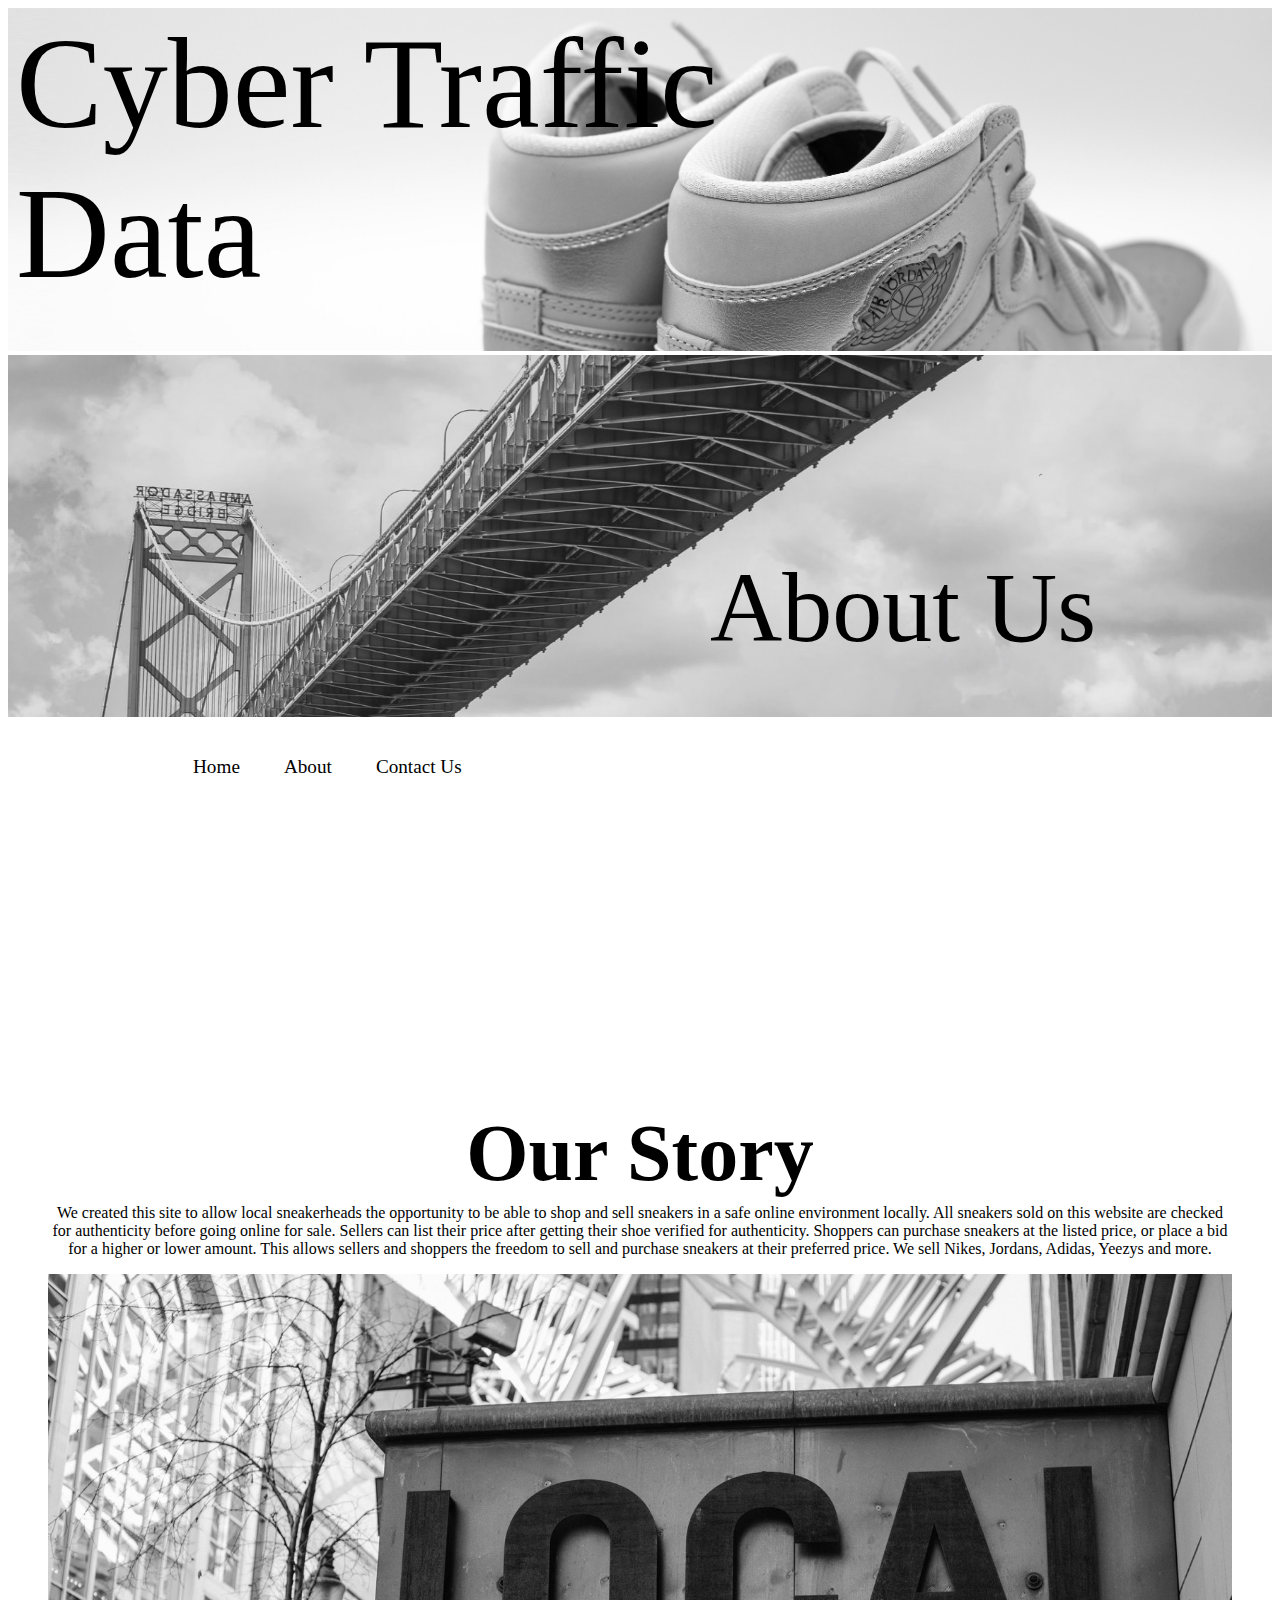
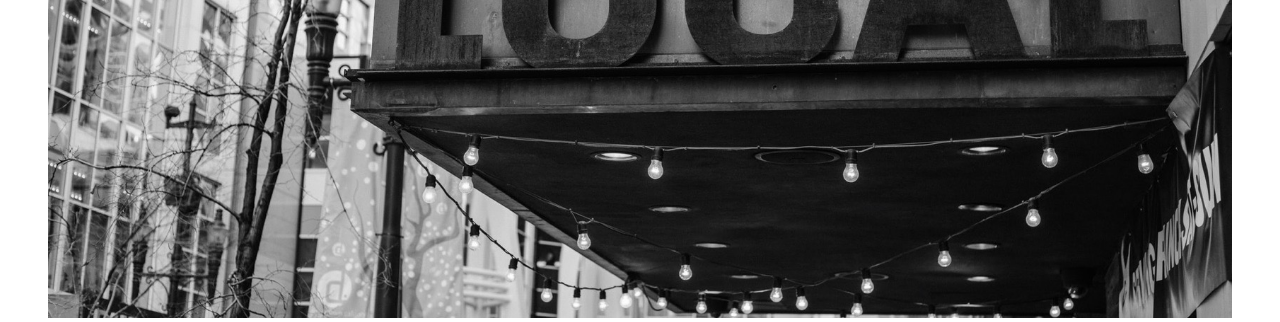
==== html/about.html @ 249bd96e "Added html and css pages" ====
<!DOCTYPE html>
<html lang="en">
  <head>
    <meta charset="UTF-8" />
    <meta http-equiv="X-UA-Compatible" content="IE=edge" />
    <meta name="viewport" content="width=device-width, initial-scale=1.0" />
    <link rel="stylesheet" href="../css/otherpages.css" />
    <link rel="icon" href="../img/about.ico">
    <title>About Us</title>
  </head>
  <body>
    <header>
      <div class="container">
        <img
          src="../img/jade-scarlato-sTO7MWOr4PM-unsplash.jpg"
          alt="Local Sneakers Banner"
          style="width: 100%"
        />

        <div class="top-left">
          Cyber Traffic <br/>
          Data
        </div>
      </div>
      <div class="row">
        <div class="column">
          <img
            src="../img/745BAB2E-E5B4-4D2B-9275-FA97E28B2CCE_1_105_c.jpeg"
            alt="About Us"
            style="width: 100%"
          />
        </div>

        <div class="top-titleabout">
          About Us
        </div>

      <ul>
          <li><a href="trafficData.html">Home</a></li> 
          <li><a href="about.html">About</a></li>
          <li><a href="contact.html">Contact Us</a></li>
      </ul>
    </header>
    <figure class="item">
      <h1 class="featured">Our Story</h1>
      <figcaption>We created this site to allow local sneakerheads the opportunity to be able to shop and sell sneakers in a safe online environment locally.

        All sneakers sold on this website are checked for authenticity before going online for sale. 

        Sellers can list their price after getting their shoe verified for authenticity. Shoppers can purchase sneakers at the listed price, or place a bid for a higher or lower amount. This allows sellers and shoppers the freedom to sell and purchase sneakers at their preferred price. 

        We sell Nikes, Jordans, Adidas, Yeezys and more.
      </figcaption>
      <img class="localpic" src="../img/9F5C818E-C29B-49DF-8CDE-3FD1E462BC0B_1_105_c.jpeg" alt="Local"/>
      <!-- <figcaption class="caption">Text below the image</figcaption> -->
    </figure>    
    
  </body>
</html>
---- css/otherpages.css ----
.topbanner {
  position: relative;
  text-align: left;
  color: rgb(0, 0, 0);
  margin: auto;
  width: 100%;
}
.top-left {
  position: absolute;
  top: 8px;
  left: 16px;
  font-size: 130px;
  font-family: didot;
}

.top-title {
  position: absolute;
  top: 400px;
  left: 335px;
  font-size: 100px;
  font-family: didot;
  text-align: center;
}

.top-titleabout {
  position: absolute;
  top: 550px;
  left: 710px;
  font-size: 100px;
  font-family: didot;
  text-align: center;
}

.top-titleshop {
  position: absolute;
  top: 400px;
  left: 200px;
  font-size: 100px;
  font-family: didot;
  text-align: center;
}

ul {
  float: left;
  list-style-type: none;
  margin-top: 35px;
  margin-left: 125px;
}

ul li {
  display: inline-block;
}

ul li a {
  font-size: larger;
  text-decoration: none;
  color: black;
  padding: 5px 20px;
  border: 1px transparent;
  transition: 0.6s ease;
}

ul li a:hover {
  background-color: black;
  color: white;
}

header {
  background-image: url(../images/augustine-wong-li0iC0rjvvg-unsplash.jpg);
  height: 100vh;
  background-size: cover;
  background-position: center;
}

img {
  max-width: 100%;
}



figure.item {
    text-align: center;
}
/*img {
    width: 100px;
    height: 100px;
    background-color: grey;
}
.caption {
    display: block;
}*/

.main {
  max-width: 1200px;
  margin: auto;
}

body {
  background-image: url(../images/augustine-wong-li0iC0rjvvg-unsplash.jpg);
  height: 100vh;
  background-size: cover;
  background-position: center;
}

.grid-item {
  background-color: rgba(255, 255, 255, 0.8);
  border: 1px transparent;
  padding: 20px;
  font-size: 30px;
  text-align: center;
  transition: 0.6s ease;
}

.grid-container {
  display: inline-grid;
  grid-template-columns: auto auto auto;
  background-color: transparent;
  padding: 10px;
}

.grid-container {
  display: grid;
  grid-column-gap: 50px;
  grid-row-gap: 50px;
}

.grid-item:hover {
  background-color: grey;
  color: white;
}

.featured {
  text-align: center;
  position: relative;
  left: 45;
  margin-top: 200px;
  margin-bottom: 5px;
  font-size: 5em;
}

.contactpagestyle {
  text-align: center;
  position: relative;
  left: 45;
  margin-top: 300px;
  margin-bottom: 5px;
  font-size: 5em;
}


.localpic {
  /*position: absolute;*/
  top: 1200px;
  left: 0px;
  width: 100%;
  margin-top: 1em;
}

figcaption.style{
  font-size: 2em;
  /*font-weight: bold;*/
  font-style: oblique;
}
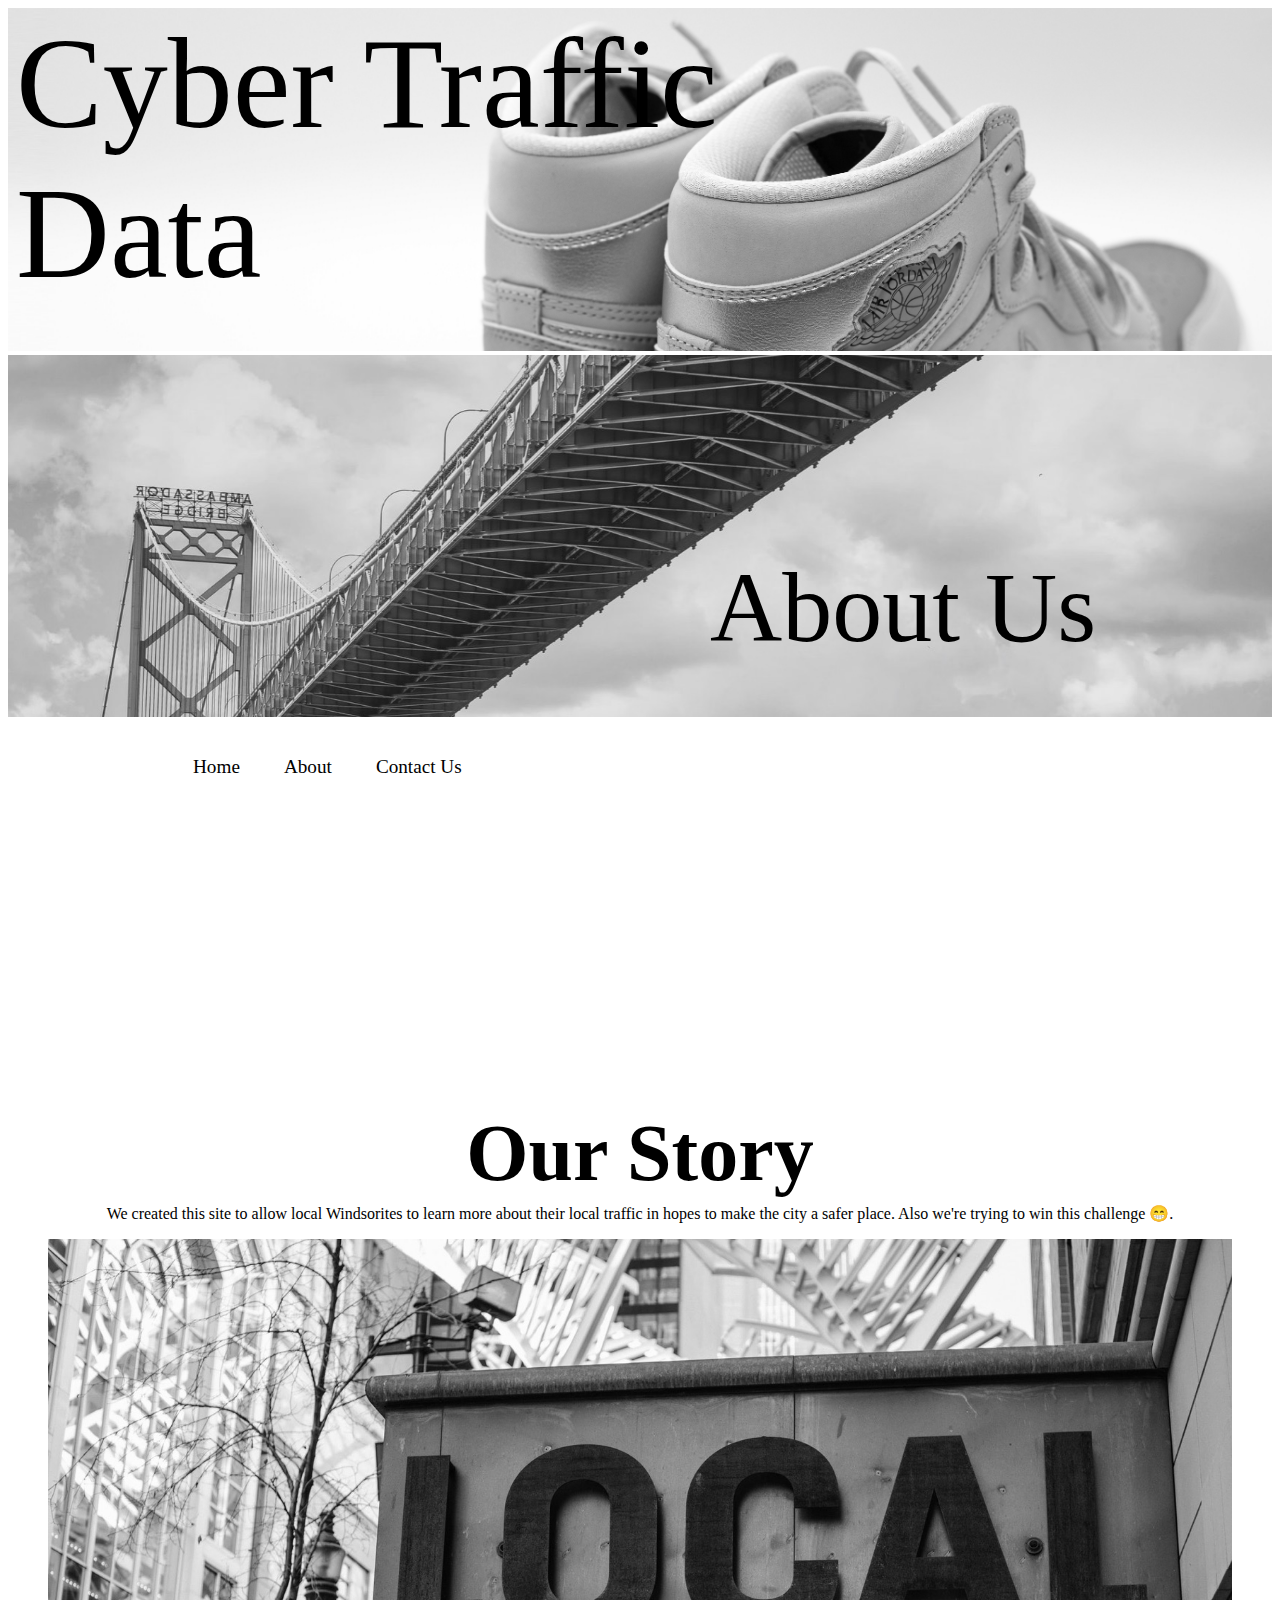
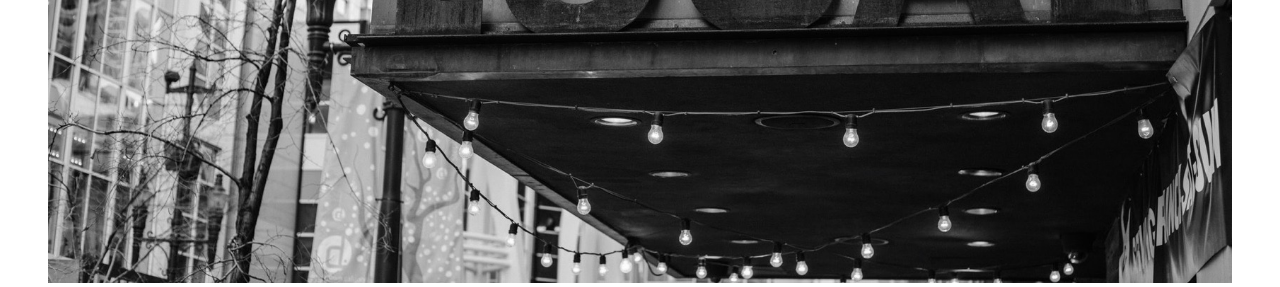
==== commit a7b0d2dc: "made custom icons and got rid of unnecessary junk" ====
--- a/html/about.html
+++ b/html/about.html
@@ -5,7 +5,7 @@
     <meta http-equiv="X-UA-Compatible" content="IE=edge" />
     <meta name="viewport" content="width=device-width, initial-scale=1.0" />
     <link rel="stylesheet" href="../css/otherpages.css" />
-    <link rel="icon" href="../img/about.ico">
+    <link rel="icon" href="../img/about.png">
     <title>About Us</title>
   </head>
   <body>
@@ -43,13 +43,9 @@
     </header>
     <figure class="item">
       <h1 class="featured">Our Story</h1>
-      <figcaption>We created this site to allow local sneakerheads the opportunity to be able to shop and sell sneakers in a safe online environment locally.
+      <figcaption>We created this site to allow local Windsorites to learn more about their local traffic in hopes to make the city a safer place. 
 
-        All sneakers sold on this website are checked for authenticity before going online for sale. 
-
-        Sellers can list their price after getting their shoe verified for authenticity. Shoppers can purchase sneakers at the listed price, or place a bid for a higher or lower amount. This allows sellers and shoppers the freedom to sell and purchase sneakers at their preferred price. 
-
-        We sell Nikes, Jordans, Adidas, Yeezys and more.
+      Also we're trying to win this challenge 😁.
       </figcaption>
       <img class="localpic" src="../img/9F5C818E-C29B-49DF-8CDE-3FD1E462BC0B_1_105_c.jpeg" alt="Local"/>
       <!-- <figcaption class="caption">Text below the image</figcaption> -->
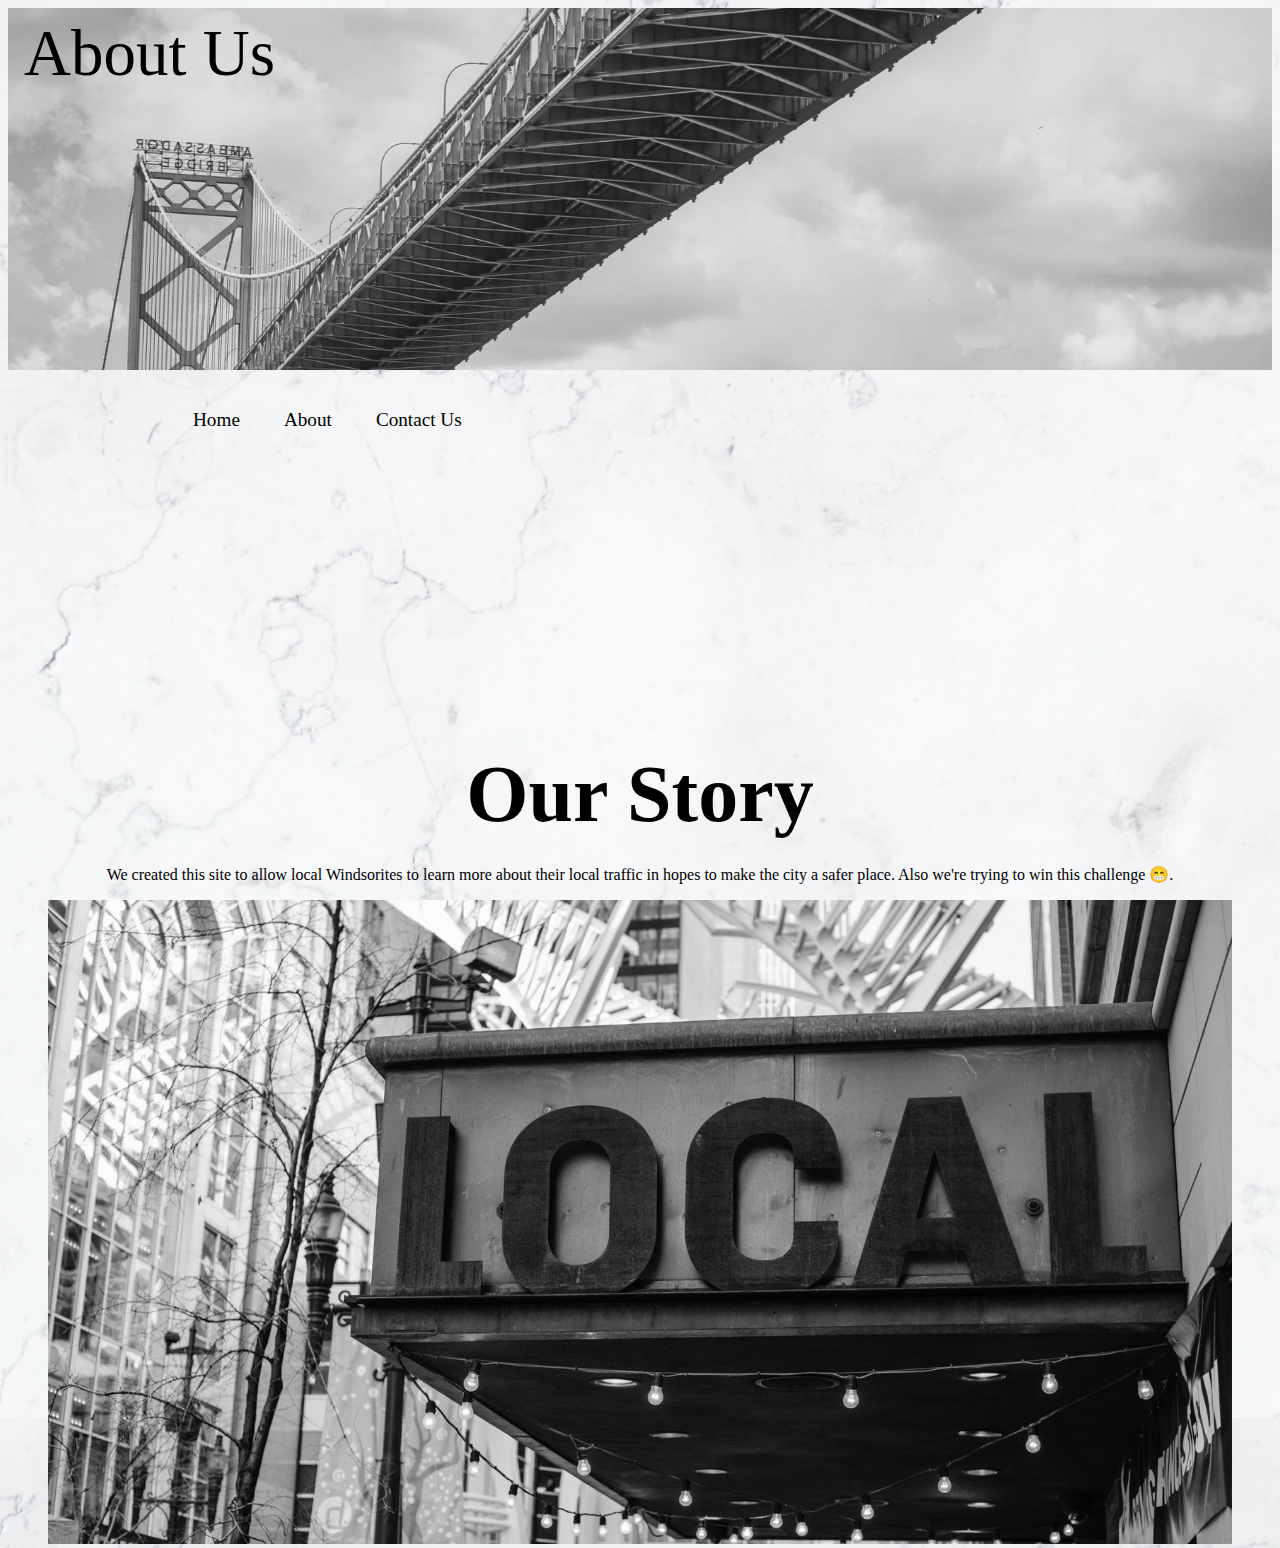
==== commit e62d0b59: "edits" ====
--- a/html/about.html
+++ b/html/about.html
@@ -10,33 +10,25 @@
   </head>
   <body>
     <header>
-      <div class="container">
+      <div class="topbanner">
         <img
-          src="../img/jade-scarlato-sTO7MWOr4PM-unsplash.jpg"
-          alt="Local Sneakers Banner"
-          style="width: 100%"
+          src="../img/745BAB2E-E5B4-4D2B-9275-FA97E28B2CCE_1_105_c.jpeg"
+            alt="About Us"
+            style="width: 100%"
         />
 
         <div class="top-left">
-          Cyber Traffic <br/>
-          Data
-        </div>
-      </div>
-      <div class="row">
-        <div class="column">
-          <img
-            src="../img/745BAB2E-E5B4-4D2B-9275-FA97E28B2CCE_1_105_c.jpeg"
-            alt="About Us"
-            style="width: 100%"
-          />
-        </div>
-
-        <div class="top-titleabout">
           About Us
         </div>
 
+      </div>
+<!-- 
+        <div class="top-titleabout">
+          About Us
+        </div> -->
+
       <ul>
-          <li><a href="trafficData.html">Home</a></li> 
+          <li><a href="../index.html">Home</a></li> 
           <li><a href="about.html">About</a></li>
           <li><a href="contact.html">Contact Us</a></li>
       </ul>
--- a/css/otherpages.css
+++ b/css/otherpages.css
@@ -9,7 +9,7 @@
   position: absolute;
   top: 8px;
   left: 16px;
-  font-size: 130px;
+  font-size: 65px;
   font-family: didot;
 }
 
@@ -66,7 +66,7 @@
 }
 
 header {
-  background-image: url(../images/augustine-wong-li0iC0rjvvg-unsplash.jpg);
+  background-image: url(../img/augustine-wong-li0iC0rjvvg-unsplash.jpg);
   height: 100vh;
   background-size: cover;
   background-position: center;
@@ -96,7 +96,7 @@
 }
 
 body {
-  background-image: url(../images/augustine-wong-li0iC0rjvvg-unsplash.jpg);
+  background-image: url(../img/augustine-wong-li0iC0rjvvg-unsplash.jpg);
   height: 100vh;
   background-size: cover;
   background-position: center;
@@ -133,8 +133,8 @@
   text-align: center;
   position: relative;
   left: 45;
-  margin-top: 200px;
-  margin-bottom: 5px;
+  margin-top: -175px;
+  margin-bottom: 25px;
   font-size: 5em;
 }
 
@@ -142,8 +142,8 @@
   text-align: center;
   position: relative;
   left: 45;
-  margin-top: 300px;
-  margin-bottom: 5px;
+  margin-top: -75px;
+  margin-bottom: 25px;
   font-size: 5em;
 }
 
